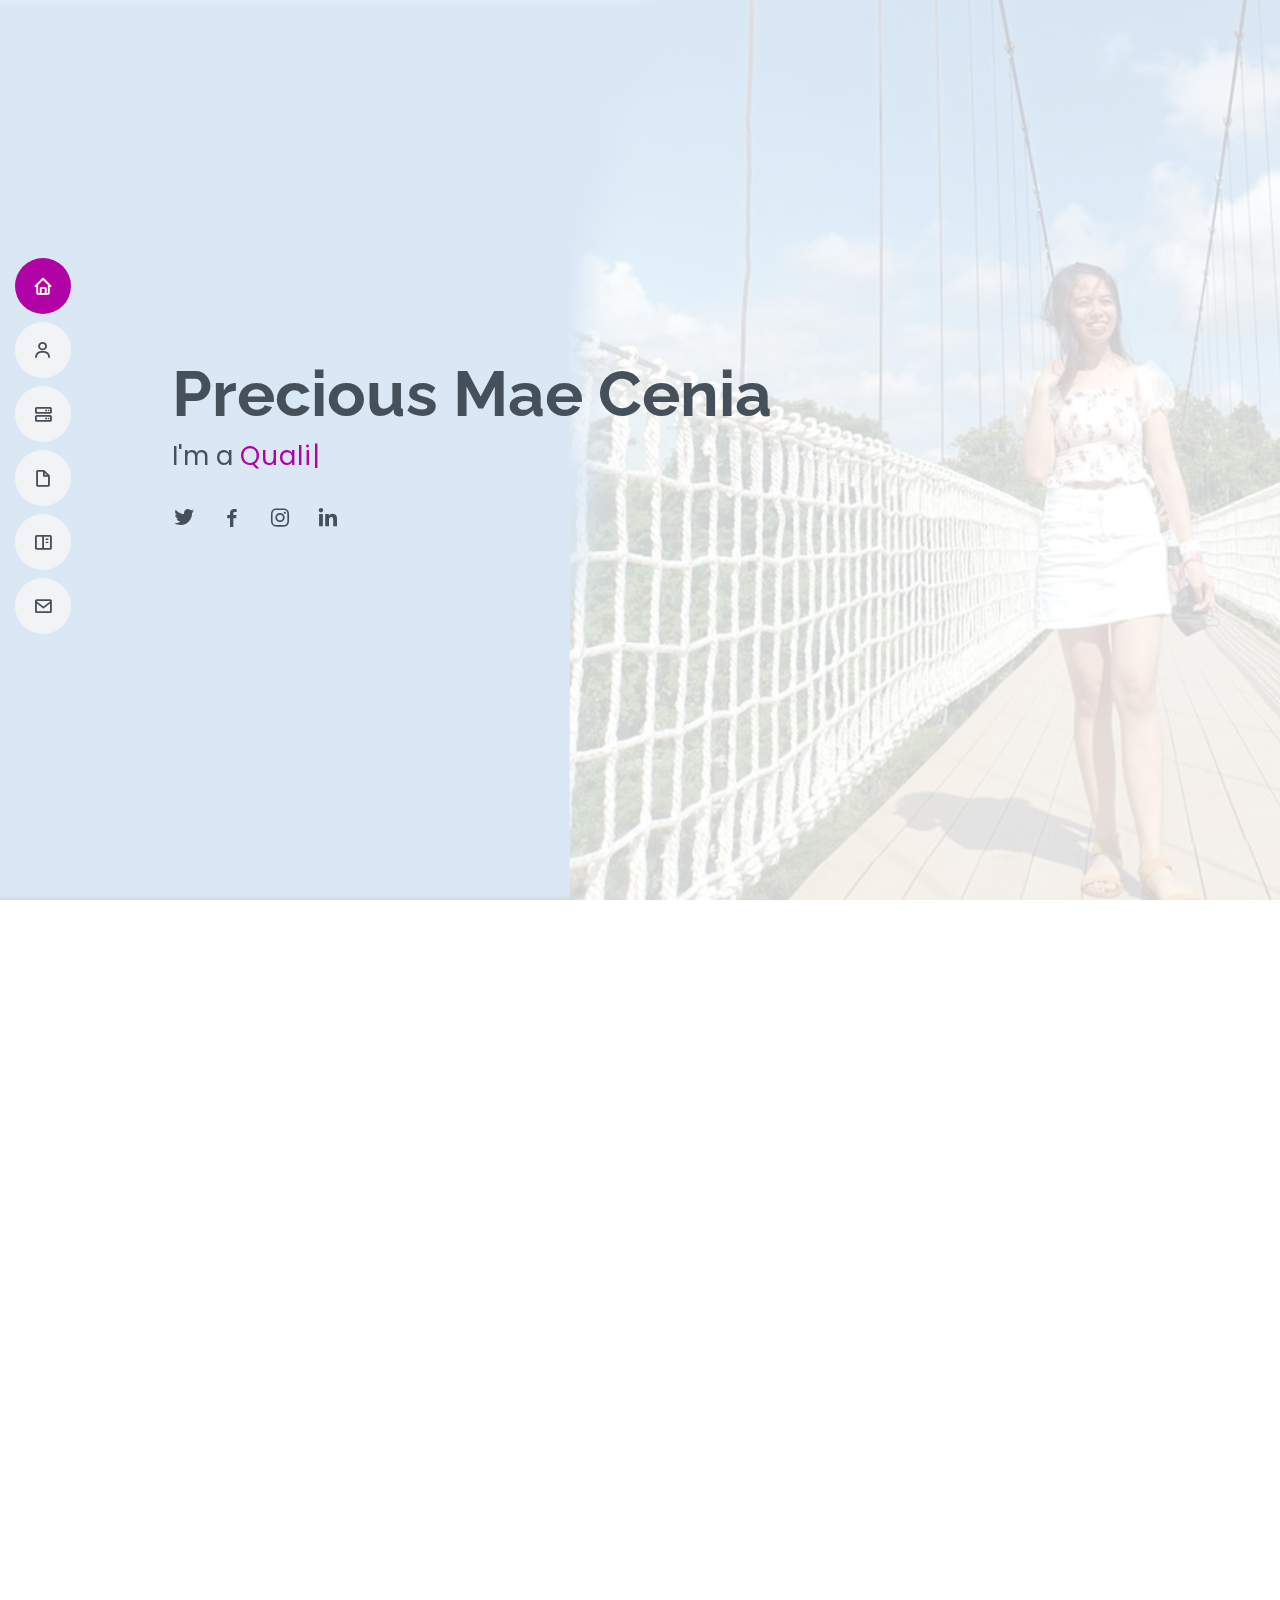
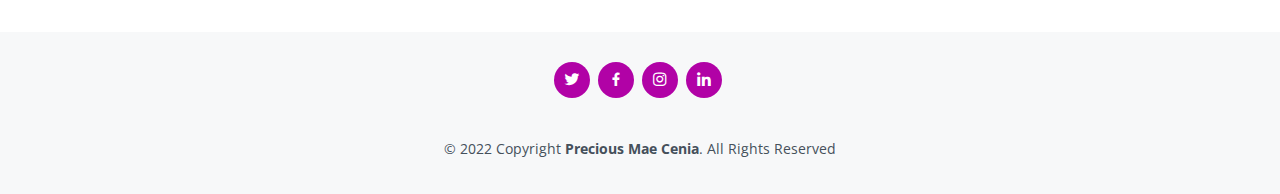
==== index.html @ 29580d4e "Update index.html" ====
<!DOCTYPE html>
<html lang="en">

<head>
  <meta charset="utf-8">
  <meta content="width=device-width, initial-scale=1.0" name="viewport">

  <title>Precious Mae Cenia</title>
  <meta content="" name="description">
  <meta content="" name="keywords">

  <!-- Favicons -->
  <link href="assets/img/precious-small-favicon.png" rel="icon">
  <link href="assets/img/precious-favicon.png" rel="apple-touch-icon">

  <!-- Google Fonts -->
  <link href="https://fonts.googleapis.com/css?family=Open+Sans:300,300i,400,400i,600,600i,700,700i|Raleway:300,300i,400,400i,500,500i,600,600i,700,700i|Poppins:300,300i,400,400i,500,500i,600,600i,700,700i" rel="stylesheet">

  <!-- Vendor CSS Files -->
  <link href="assets/vendor/aos/aos.css" rel="stylesheet">
  <link href="assets/vendor/bootstrap/css/bootstrap.min.css" rel="stylesheet">
  <link href="assets/vendor/bootstrap-icons/bootstrap-icons.css" rel="stylesheet">
  <link href="assets/vendor/boxicons/css/boxicons.min.css" rel="stylesheet">
  <link href="assets/vendor/glightbox/css/glightbox.min.css" rel="stylesheet">
  <link href="assets/vendor/swiper/swiper-bundle.min.css" rel="stylesheet">

  <!-- Template Main CSS File -->
  <link href="assets/css/style.css" rel="stylesheet">

  <!-- =======================================================
  * Template Name: Precious - v4.9.1
  * Template URL: https://bootstrapmade.com/free-html-bootstrap-template-my-resume/
  * Author: BootstrapMade.com
  * License: https://bootstrapmade.com/license/
  ======================================================== -->
</head>

<body>

  <!-- ======= Mobile nav toggle button ======= -->
  <!-- <button type="button" class="mobile-nav-toggle d-xl-none"><i class="bi bi-list mobile-nav-toggle"></i></button> -->
  <i class="bi bi-list mobile-nav-toggle d-lg-none"></i>
  <!-- ======= Header ======= -->
  <header id="header" class="d-flex flex-column justify-content-center">

    <nav id="navbar" class="navbar nav-menu">
      <ul>
        <li><a href="#hero" class="nav-link scrollto active"><i class="bx bx-home"></i> <span>Home</span></a></li>
        <li><a href="#about" class="nav-link scrollto"><i class="bx bx-user"></i> <span>About</span></a></li>
        <li><a href="#skills" class="nav-link scrollto"><i class="bx bx-server"></i> <span>Skills</span></a></li>
        <li><a href="#resume" class="nav-link scrollto"><i class="bx bx-file-blank"></i> <span>Resume</span></a></li>
        <li><a href="#portfolio" class="nav-link scrollto"><i class="bx bx-book-content"></i> <span>Projects</span></a></li>
        <li><a href="#contact" class="nav-link scrollto"><i class="bx bx-envelope"></i> <span>Contact</span></a></li>
      </ul>
    </nav><!-- .nav-menu -->

  </header><!-- End Header -->

  <!-- ======= Hero Page Section ======= -->
  <section id="hero" class="d-flex flex-column justify-content-center">
    <div class="container" data-aos="zoom-in" data-aos-delay="100">
      <h1>Precious Mae Cenia</h1>
      <p>I'm a <span class="typed" data-typed-items="Quality Assurance Engineer, QA Tester, Web QA Specialist, Customer Support"></span></p>
      <div class="social-links">
        <a href="https://twitter.com/preeeshuuus" class="twitter" target="_blank"><i class="bx bxl-twitter"></i></a>
        <a href="https://www.facebook.com/preciousmae.cenia" class="facebook" target="_blank"><i class="bx bxl-facebook" ></i></a>
        <a href="https://www.instagram.com/preeeshuuus/" class="instagram" target="_blank"><i class="bx bxl-instagram"></i></a>
        <a href="https://www.linkedin.com/in/preciousmaecenia/" class="linkedin" target="_blank"><i class="bx bxl-linkedin" ></i></a>
      </div>
    </div>
  </section><!-- End of Hero Page -->

  <main id="main">

    <!-- ======= About Me Section ======= -->
    <section id="about" class="about">
      <div class="container" data-aos="fade-up">

        <div class="section-title">
          <h2>About Me</h2>
          <p>Experienced Software Quality Assurance Engineer with a demonstrated history of working in mobile and web application development. </p> <br>
          <p>As a QA of a software, I always put my shoes on a customer perspective or a user perspective to ensure ease of use of the system. I am attentive to details to enforce requirements of the system are met. I recommend improvements in software to enhance user experience. I am well versed in written and oral communication. Additionally, I love collaborating with a team.</p>
        </div>

        <div class="row">
          <div class="col-lg-4">
            <img src="assets/img/precious-profile.jpg" class="img-fluid" alt="">
          </div>
          <div class="col-lg-8 pt-4 pt-lg-0 content">
            <h3>Quality Assurance Engineer</h3> <br><br>
            <div class="row">
              <div class="col-lg-6">
                <ul>
                  <li><i class="bi bi-chevron-right"></i> <strong>Phone:</strong> <span>+63936 440 8582</span></li>
                  <li><i class="bi bi-chevron-right"></i> <strong>Email:</strong> <span>preciousmaecenia@gmail.com</span></li>
                  <li><i class="bi bi-chevron-right"></i> <strong>City:</strong> <span>Cagayan de Oro, City</span></li>
                </ul>
              </div>
          </div>
        </div>

      </div>
    </section>
    <!-- End of About Me Section -->

    <!-- ======= Skills Section ======= -->
    <section id="skills" class="skills section-bg">
      <div class="container" data-aos="fade-up">

        <div class="section-title">
          <h2>Skills and Expertise</h2>
        </div>

        <div class="row skills-content">
          <div class="col-lg-6">

            <div class="progress">
              <span class="skill">Manual Testing <i class="val">100%</i></span>
              <div class="progress-bar-wrap">
                <div class="progress-bar" role="progressbar" aria-valuenow="100" aria-valuemin="0" aria-valuemax="100"></div>
              </div>
            </div>

            <div class="progress">
              <span class="skill">Bug Tracking <i class="val">100%</i></span>
              <div class="progress-bar-wrap">
                <div class="progress-bar" role="progressbar" aria-valuenow="100" aria-valuemin="0" aria-valuemax="100"></div>
              </div>
            </div>

            <div class="progress">
              <span class="skill">Documentation <i class="val">100%</i></span>
              <div class="progress-bar-wrap">
                <div class="progress-bar" role="progressbar" aria-valuenow="100" aria-valuemin="0" aria-valuemax="100"></div>
              </div>
            </div>

            <div class="progress">
              <span class="skill">Oral and Written Communication <i class="val">95%</i></span>
              <div class="progress-bar-wrap">
                <div class="progress-bar" role="progressbar" aria-valuenow="95" aria-valuemin="0" aria-valuemax="100"></div>
              </div>
            </div>

            <div class="progress">
              <span class="skill">Customer Support <i class="val">95%</i></span>
              <div class="progress-bar-wrap">
                <div class="progress-bar" role="progressbar" aria-valuenow="95" aria-valuemin="0" aria-valuemax="100"></div>
              </div>
            </div>

            <div class="progress">
              <span class="skill">Team Oriented <i class="val">95%</i></span>
              <div class="progress-bar-wrap">
                <div class="progress-bar" role="progressbar" aria-valuenow="95" aria-valuemin="0" aria-valuemax="100"></div>
              </div>
            </div>

            <div class="progress">
              <span class="skill">Critical and Analytical Thinking <i class="val">90%</i></span>
              <div class="progress-bar-wrap">
                <div class="progress-bar" role="progressbar" aria-valuenow="90" aria-valuemin="0" aria-valuemax="100"></div>
              </div>
            </div>

            <div class="progress">
              <span class="skill">Problem Solving <i class="val">90%</i></span>
              <div class="progress-bar-wrap">
                <div class="progress-bar" role="progressbar" aria-valuenow="90" aria-valuemin="0" aria-valuemax="100"></div>
              </div>
            </div>

          </div>

          <div class="col-lg-6">

            <div class="progress">
              <span class="skill">Fiddler <i class="val">90%</i></span>
              <div class="progress-bar-wrap">
                <div class="progress-bar" role="progressbar" aria-valuenow="90" aria-valuemin="0" aria-valuemax="100"></div>
              </div>
            </div>

            <div class="progress">
              <span class="skill">Postman <i class="val">90%</i></span>
              <div class="progress-bar-wrap">
                <div class="progress-bar" role="progressbar" aria-valuenow="90" aria-valuemin="0" aria-valuemax="100"></div>
              </div>
            </div>

            <div class="progress">
              <span class="skill">Android Studio<i class="val">88%</i></span>
              <div class="progress-bar-wrap">
                <div class="progress-bar" role="progressbar" aria-valuenow="88" aria-valuemin="0" aria-valuemax="100"></div>
              </div>
            </div>

            <div class="progress">
              <span class="skill">OpenShift <i class="val">87%</i></span>
              <div class="progress-bar-wrap">
                <div class="progress-bar" role="progressbar" aria-valuenow="87" aria-valuemin="0" aria-valuemax="100"></div>
              </div>
            </div>

            <div class="progress">
              <span class="skill">Cypress <i class="val">85%</i></span>
              <div class="progress-bar-wrap">
                <div class="progress-bar" role="progressbar" aria-valuenow="85" aria-valuemin="0" aria-valuemax="100"></div>
              </div>
            </div>

            <div class="progress">
              <span class="skill">Katalon Studio <i class="val">80%</i></span>
              <div class="progress-bar-wrap">
                <div class="progress-bar" role="progressbar" aria-valuenow="80" aria-valuemin="0" aria-valuemax="100"></div>
              </div>
            </div>

            <div class="progress">
              <span class="skill">JMeter <i class="val">80%</i></span>
              <div class="progress-bar-wrap">
                <div class="progress-bar" role="progressbar" aria-valuenow="80" aria-valuemin="0" aria-valuemax="100"></div>
              </div>
            </div>

            <div class="progress">
              <span class="skill">Selenium <i class="val">80%</i></span>
              <div class="progress-bar-wrap">
                <div class="progress-bar" role="progressbar" aria-valuenow="80" aria-valuemin="0" aria-valuemax="100"></div>
              </div>
            </div>

          </div>

        </div>

      </div>
    </section>
    <!-- End Skills Section -->

 <!-- ======= Tools Section ======= -->
 <section id="testimonials" class="testimonials section-bg">
  <div class="container" data-aos="fade-up">

    <div class="testimonials-slider swiper" data-aos="fade-up" data-aos-delay="100">
      <div class="swiper-wrapper">

        <div class="swiper-slide">
          <div class="testimonial-item">
            <img src="assets/img/tools/katalon.png" class="testimonial-img" alt="">
            <img src="assets/img/tools/jmeter.png" class="testimonial-img" alt="">
            <img src="assets/img/tools/selenium.png" class="testimonial-img" alt="">
            <img src="assets/img/tools/cypress-automation.png" class="testimonial-img" alt="">
          </div>
        </div><!-- End tool item -->

        <div class="swiper-slide">
          <div class="testimonial-item">
            <img src="assets/img/tools/fiddler.png" class="testimonial-img" alt="">
            <img src="assets/img/tools/postman.png" class="testimonial-img" alt="">
            <img src="assets/img/tools/android-studio.png" class="testimonial-img" alt="">
            <img src="assets/img/tools/openshift.png" class="testimonial-img" alt="">
          </div>
        </div><!-- End tool item -->

      </div>
      <div class="swiper-pagination"></div>
    </div>

  </div>
</section><!-- End Tools Section -->


    <!-- ======= Resume Section ======= -->
    <section id="resume" class="resume">
      <div class="container" data-aos="fade-up">

        <div class="section-title">
          <h2>Resume</h2>
        </div>

        <div class="row">
          <div class="col-lg-6">
            <h3 class="resume-title">Education</h3>
            <div class="resume-item pb-0">
              <h4>Bachelor of Science in Information Technology</h4>
              <h5>2012 - 2016</h5>
              <p><em>University of Science and Technology of Southern Philippines</em></p>
            </div>
          </div>
          <div class="col-lg-6">
            <h3 class="resume-title">Professional Experience</h3>
            <div class="resume-item">
              <h4>Junior Web Quality Assurance Specialist</h4>
              <h5>February 2017 - Present</h5>
              <a href="https://www.syntacticsinc.com/" target="_blank"><em>Syntactics, Inc.</a> | Cagayan de Oro City</em></p>
              <ul>
                <li>Evaluated mobile and web application for functionality, stability, and usability.</li>
                <li>Managed testing team under a React portal development project (Assigned out tasks and assisted co-testers).</li>
                <li>Performed both manual and automated testing: <b>Manual Testing</b> (Functional Testing, Regression Testing, Smoke Testing, API Testing, etc.) <b>Automated Testing</b> (Cypress Automation, Selenium)</li>
                <li>Knowledgeable in using Fiddler, Android Studio, JMeter, Postman, OpenShift.</li>
                <li>With experience on tier 2 support using ZOHO desk (Investigate customer issues.)</li>
                <li>With experience on taking calls from actual customers.</li>
                <li>Conducted trainings and demos for new customer, new team member and other people involved such as call center agents (partnered call center company whose in charge of taking tier 1 support).</li>
                <li>Created and provided user friendly User Guides for the customers.</li>
              </ul>
            </div>
            <div class="resume-item">
              <h4>Administrative Assistant</h4>
              <h5>August 2016 - February 2017</h5>
              <a href="http://www.phillogix.com.ph/" target="_blank"><em>Phillogix Systems, Inc.</a> | Cagayan de Oro City</em></p>
              <ul>
                <li>Received calls and complaints from customers and designated a Field Engineer to resolve the issue.</li>
                <li>Sent out weekly and monthly report.</li>
              </ul>
            </div>
          </div>
        </div>

      </div>
    </section>
    <!-- End Resume Section -->

    <!-- ======= My Projects Section ======= -->
    <section id="portfolio" class="portfolio section-bg">
      <div class="container" data-aos="fade-up">

        <div class="section-title">
          <h2>My Projects</h2>
        </div>

        <div class="row">
          <div class="col-lg-12 d-flex justify-content-center" data-aos="fade-up" data-aos-delay="100">
            <ul id="portfolio-flters">
              <li data-filter="*" class="filter-active">All</li>
              <li data-filter=".filter-app">Mobile Application</li>
              <li data-filter=".filter-web">Web Application</li>
              <li data-filter=".filter-card">eCommerce Websites</li>
            </ul>
          </div>
        </div>

        <div class="row portfolio-container" data-aos="fade-up" data-aos-delay="200">

          <div class="col-lg-4 col-md-6 portfolio-item filter-app">
            <div class="portfolio-wrap">
              <img src="assets/img/portfolio/project-1.jpg" class="img-fluid" alt="">
              <div class="portfolio-info">
                <h4>VisTracks ELD App</h4>
                <p>An ELD or Electronic Logging Device app (Android and iOS) used by drivers.</p>
                <div class="portfolio-links">
                  <a href="assets/img/portfolio/project-1.jpg" data-gallery="portfolioGallery" class="portfolio-lightbox" title="Mobile App"><i class="bx bx-plus"></i></a>
                  <a href="portfolio-details.html" class="portfolio-details-lightbox" data-glightbox="type: external" title="Portfolio Details"><i class="bx bx-link"></i></a>
                </div>
              </div>
            </div>
          </div>

          <div class="col-lg-4 col-md-6 portfolio-item filter-web">
            <div class="portfolio-wrap">
              <img src="assets/img/portfolio/project-2.jpg" class="img-fluid" alt="">
              <div class="portfolio-info">
                <h4>VisTracks Portal</h4>
                <p>The web portal application for the VisTracks ELD App used by the personnel or fleet manager.</p>
                <div class="portfolio-links">
                  <a href="assets/img/portfolio/project-2.jpg" data-gallery="portfolioGallery" class="portfolio-lightbox" title="Web Portal"><i class="bx bx-plus"></i></a>
                  <a href="portfolio2-details.html" class="portfolio-details-lightbox" data-glightbox="type: external" title="Portfolio Details"><i class="bx bx-link"></i></a>
                </div>
              </div>
            </div>
          </div>

          <div class="col-lg-4 col-md-6 portfolio-item filter-card">
            <div class="portfolio-wrap">
              <img src="assets/img/portfolio/project-3.jpg" class="img-fluid" alt="">
              <div class="portfolio-info">
                <h4>eCommerce Websites</h4>
                <p>An eCommerce website.</p>
                <div class="portfolio-links">
                  <a href="assets/img/portfolio/project-3.jpg" data-gallery="portfolioGallery" class="portfolio-lightbox" title="eCommerce Websites"><i class="bx bx-plus"></i></a>
                  <a href="portfolio3-details.html" class="portfolio-details-lightbox" data-glightbox="type: external" title="Portfolio Details"><i class="bx bx-link"></i></a>
                </div>
              </div>
            </div>
          </div>

        </div>

      </div>
    </section>
    <!-- End My Projects Section -->


    <!-- ======= Contact Me Section ======= -->
    <section id="contact" class="contact">
      <div class="container" data-aos="fade-up">

        <div class="section-title">
          <h2>Contact Me</h2>
        </div>

        <div class="row mt-1">

          <div class="col-lg-4">
            <div class="info">
              <div class="address">
                <i class="bi bi-geo-alt"></i>
                <h4>Location:</h4>
                <p>Cagayan de Oro City</p>
              </div>

              <div class="email">
                <i class="bi bi-envelope"></i>
                <h4>Email:</h4>
                <p>preciousmaecenia@gmail.com</p>
              </div>

              <div class="phone">
                <i class="bi bi-phone"></i>
                <h4>Call:</h4>
                <p>+63936 440 8582</p>
              </div>

            </div>

          </div>

        </div>

      </div>
    </section>
    <!-- End Contact Me Section -->

  </main><!-- End #main -->

  <!-- ======= Footer ======= -->
  <footer id="footer">
    <div class="container">
      <div class="social-links">
        <a href="https://twitter.com/preeeshuuus" class="twitter" target="_blank"><i class="bx bxl-twitter"></i></a>
        <a href="https://www.facebook.com/preciousmae.cenia" class="facebook" target="_blank"><i class="bx bxl-facebook" ></i></a>
        <a href="https://www.instagram.com/preeeshuuus/" class="instagram" target="_blank"><i class="bx bxl-instagram"></i></a>
        <a href="https://www.linkedin.com/in/preciousmaecenia/" class="linkedin" target="_blank"><i class="bx bxl-linkedin" ></i></a>
      </div>

      <div class="copyright">
        &copy; 2022 Copyright <strong><span>Precious Mae Cenia</span></strong>. All Rights Reserved
      </div>
      <div class="credits">
        <!-- All the links in the footer should remain intact. -->
        <!-- You can delete the links only if you purchased the pro version. -->
        <!-- Licensing information: [license-url] -->
        <!-- Purchase the pro version with working PHP/AJAX contact form: https://bootstrapmade.com/free-html-bootstrap-template-my-resume/ -->
        <!--Designed by <a href="https://bootstrapmade.com/">BootstrapMade</a>-->
      </div>
    </div>
  </footer><!-- End Footer -->

  <div id="preloader"></div>
  <a href="#" class="back-to-top d-flex align-items-center justify-content-center"><i class="bi bi-arrow-up-short"></i></a>

  <!-- Vendor JS Files -->
  <script src="assets/vendor/purecounter/purecounter_vanilla.js"></script>
  <script src="assets/vendor/aos/aos.js"></script>
  <script src="assets/vendor/bootstrap/js/bootstrap.bundle.min.js"></script>
  <script src="assets/vendor/glightbox/js/glightbox.min.js"></script>
  <script src="assets/vendor/isotope-layout/isotope.pkgd.min.js"></script>
  <script src="assets/vendor/swiper/swiper-bundle.min.js"></script>
  <script src="assets/vendor/typed.js/typed.min.js"></script>
  <script src="assets/vendor/waypoints/noframework.waypoints.js"></script>
  <script src="assets/vendor/php-email-form/validate.js"></script>

  <!-- Template Main JS File -->
  <script src="assets/js/main.js"></script>

</body>

</html>
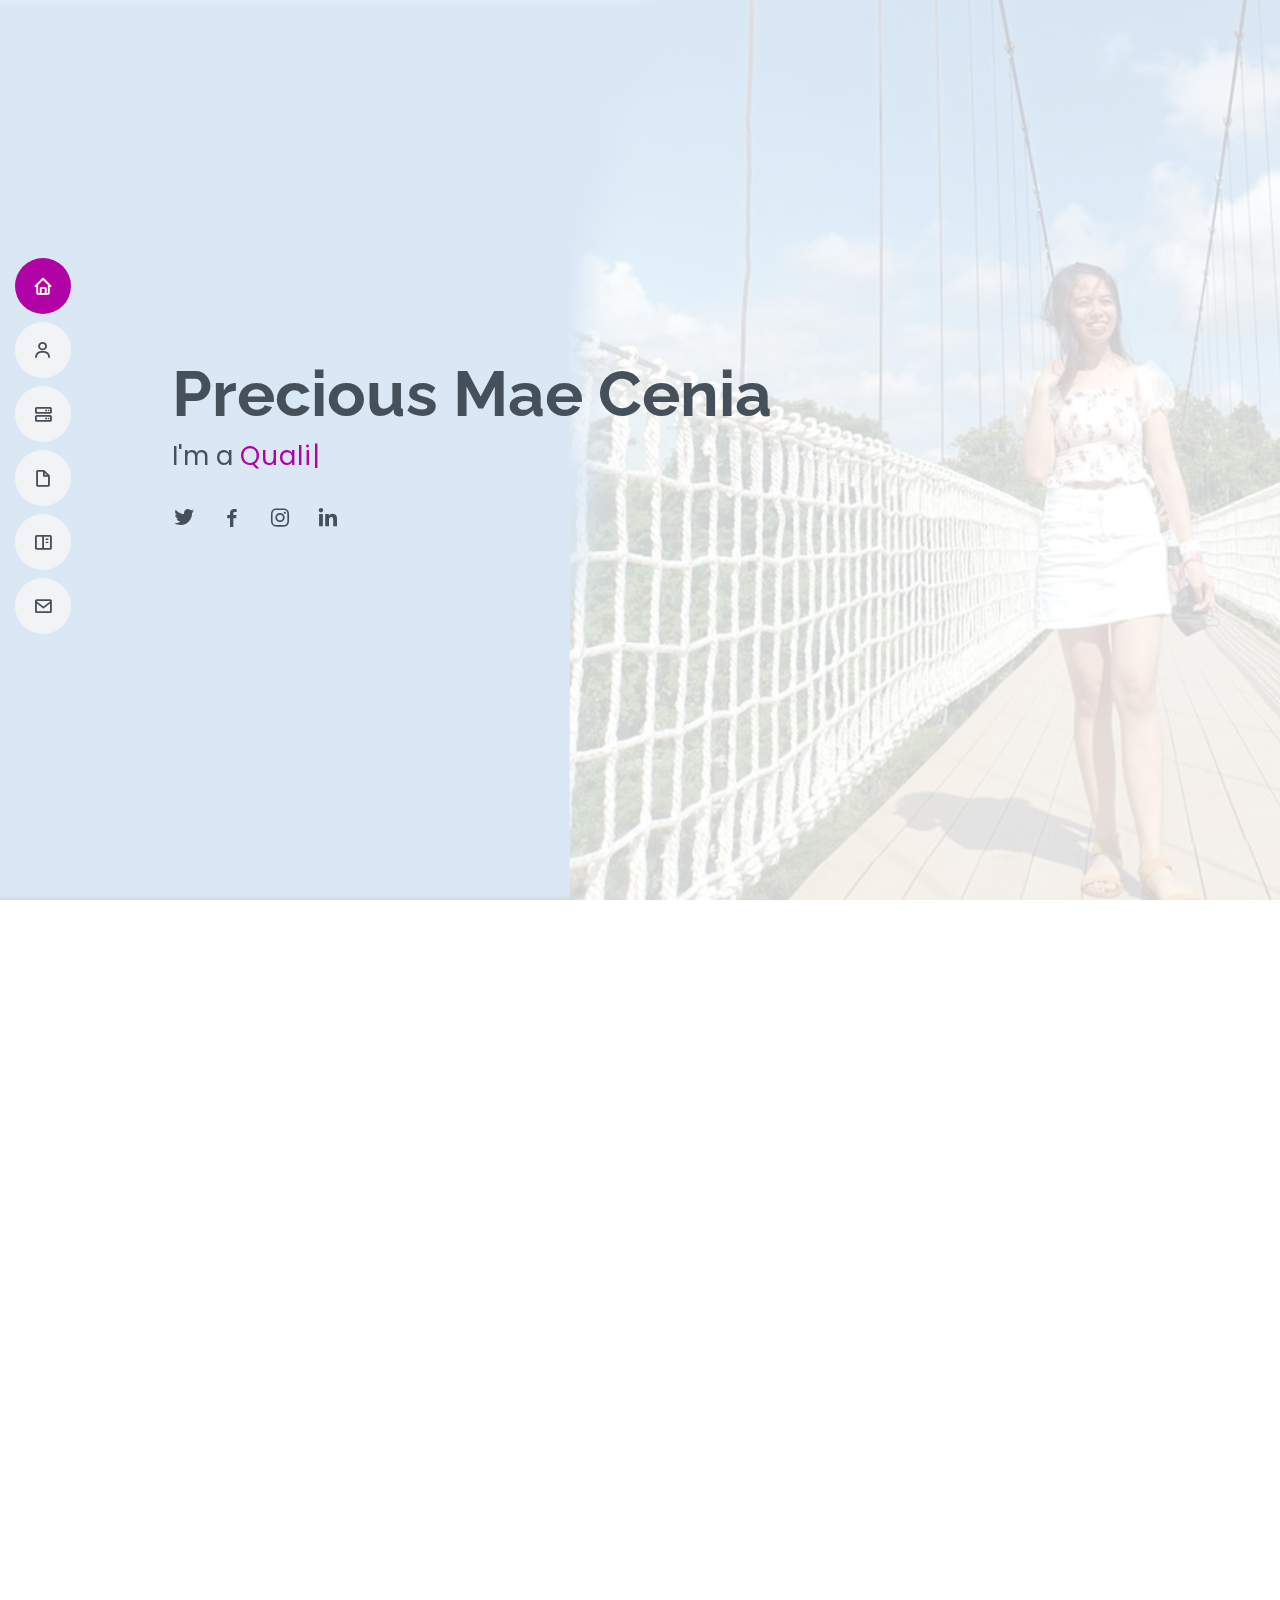
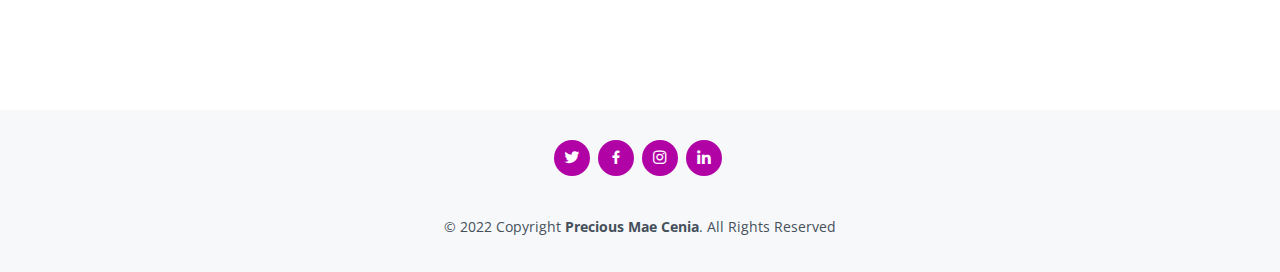
==== commit 24343715: "Update index.html" ====
--- a/index.html
+++ b/index.html
@@ -78,8 +78,6 @@
 
         <div class="section-title">
           <h2>About Me</h2>
-          <p>Experienced Software Quality Assurance Engineer with a demonstrated history of working in mobile and web application development. </p> <br>
-          <p>As a QA of a software, I always put my shoes on a customer perspective or a user perspective to ensure ease of use of the system. I am attentive to details to enforce requirements of the system are met. I recommend improvements in software to enhance user experience. I am well versed in written and oral communication. Additionally, I love collaborating with a team.</p>
         </div>
 
         <div class="row">
@@ -88,6 +86,10 @@
           </div>
           <div class="col-lg-8 pt-4 pt-lg-0 content">
             <h3>Quality Assurance Engineer</h3> <br><br>
+            <p>Experienced Software Quality Assurance Engineer with a demonstrated history of working in mobile and web application development for almost six (6)years.</p> <br>
+            <p>As a QA of software, I always put my shoes on a customer or a user perspective to ensure ease of use of the system. I am attentive to details to enforce requirements of the system are met. I recommend improvements in software to enhance user experience. I am well-versed in written and oral communication</p><br>
+            <p>The main tools I have used in testing are JIRA or JIRA XRay, Fiddler, Postman, Android Studio, JMeter, OpenShift. I have a background in performing test case execution using Selenium, Katalon Studio, and Cypress.</p> <br>     
+            <p>Additionally, I understand the importance of collaborating a team while having open communication and managing time well in working on a project.</p> <br>
             <div class="row">
               <div class="col-lg-6">
                 <ul>
@@ -203,9 +205,9 @@
             </div>
 
             <div class="progress">
-              <span class="skill">Cypress <i class="val">85%</i></span>
-              <div class="progress-bar-wrap">
-                <div class="progress-bar" role="progressbar" aria-valuenow="85" aria-valuemin="0" aria-valuemax="100"></div>
+              <span class="skill">Cypress <i class="val">80%</i></span>
+              <div class="progress-bar-wrap">
+                <div class="progress-bar" role="progressbar" aria-valuenow="80" aria-valuemin="0" aria-valuemax="100"></div>
               </div>
             </div>
 
@@ -217,16 +219,16 @@
             </div>
 
             <div class="progress">
-              <span class="skill">JMeter <i class="val">80%</i></span>
-              <div class="progress-bar-wrap">
-                <div class="progress-bar" role="progressbar" aria-valuenow="80" aria-valuemin="0" aria-valuemax="100"></div>
-              </div>
-            </div>
-
-            <div class="progress">
-              <span class="skill">Selenium <i class="val">80%</i></span>
-              <div class="progress-bar-wrap">
-                <div class="progress-bar" role="progressbar" aria-valuenow="80" aria-valuemin="0" aria-valuemax="100"></div>
+              <span class="skill">JMeter <i class="val">75%</i></span>
+              <div class="progress-bar-wrap">
+                <div class="progress-bar" role="progressbar" aria-valuenow="75" aria-valuemin="0" aria-valuemax="100"></div>
+              </div>
+            </div>
+
+            <div class="progress">
+              <span class="skill">Selenium <i class="val">70%</i></span>
+              <div class="progress-bar-wrap">
+                <div class="progress-bar" role="progressbar" aria-valuenow="70" aria-valuemin="0" aria-valuemax="100"></div>
               </div>
             </div>
 
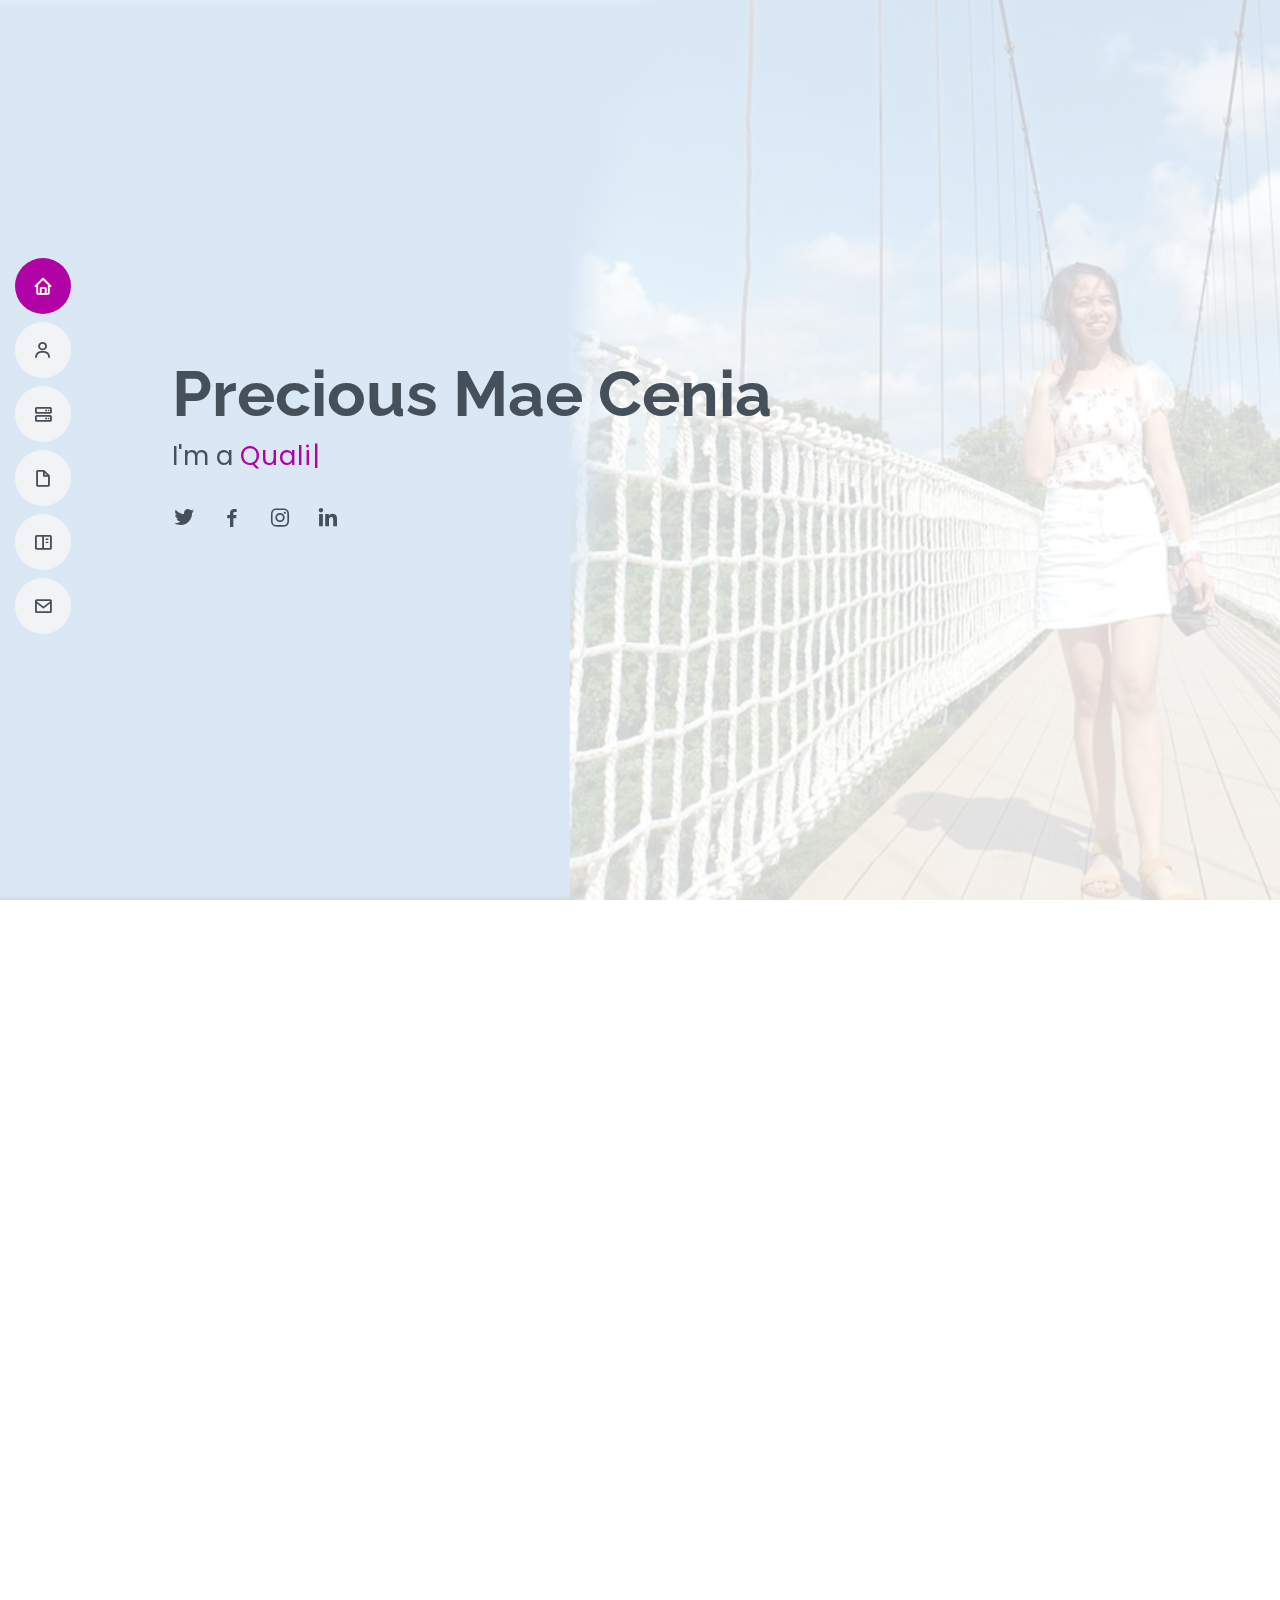
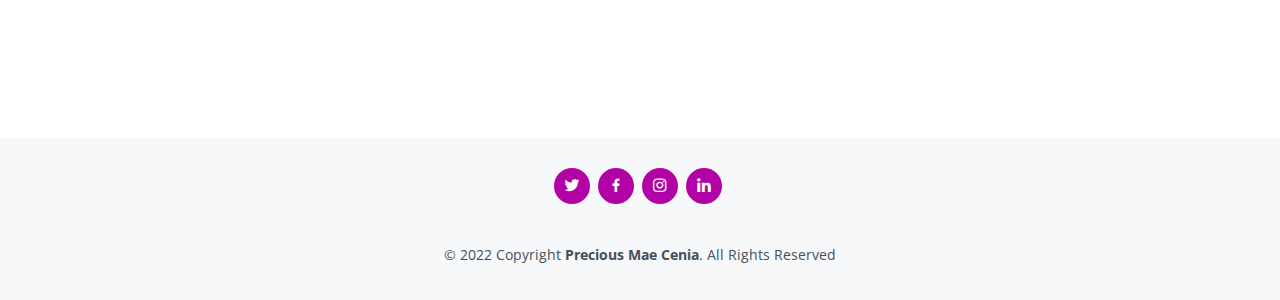
==== commit 34fd8ccb: "Update index.html" ====
--- a/index.html
+++ b/index.html
@@ -85,17 +85,14 @@
             <img src="assets/img/precious-profile.jpg" class="img-fluid" alt="">
           </div>
           <div class="col-lg-8 pt-4 pt-lg-0 content">
-            <h3>Quality Assurance Engineer</h3> <br><br>
-            <p>Experienced Software Quality Assurance Engineer with a demonstrated history of working in mobile and web application development for almost six (6)years.</p> <br>
-            <p>As a QA of software, I always put my shoes on a customer or a user perspective to ensure ease of use of the system. I am attentive to details to enforce requirements of the system are met. I recommend improvements in software to enhance user experience. I am well-versed in written and oral communication</p><br>
-            <p>The main tools I have used in testing are JIRA or JIRA XRay, Fiddler, Postman, Android Studio, JMeter, OpenShift. I have a background in performing test case execution using Selenium, Katalon Studio, and Cypress.</p> <br>     
-            <p>Additionally, I understand the importance of collaborating a team while having open communication and managing time well in working on a project.</p> <br>
+            <h3>Quality Assurance Engineer</h3><br>
             <div class="row">
               <div class="col-lg-6">
                 <ul>
-                  <li><i class="bi bi-chevron-right"></i> <strong>Phone:</strong> <span>+63936 440 8582</span></li>
-                  <li><i class="bi bi-chevron-right"></i> <strong>Email:</strong> <span>preciousmaecenia@gmail.com</span></li>
-                  <li><i class="bi bi-chevron-right"></i> <strong>City:</strong> <span>Cagayan de Oro, City</span></li>
+                  <li><i class="bi bi-chevron-right"></i><span>Experienced Software Quality Assurance Engineer with a demonstrated history of working in mobile and web application development for almost six (6)years.</span></li>
+                  <li><i class="bi bi-chevron-right"></i><span>As a QA of software, I always put my shoes on a customer or a user perspective to ensure ease of use of the system. I am attentive to details to enforce requirements of the system are met. I recommend improvements in software to enhance user experience. I am well-versed in written and oral communication.</span></li>
+                  <li><i class="bi bi-chevron-right"></i><span>The main tools I have used in testing are JIRA or JIRA XRay, Fiddler, Postman, Android Studio, JMeter, OpenShift. I have a background in performing test case execution using Selenium, Katalon Studio, and Cypress.</span></li>
+                  <li><i class="bi bi-chevron-right"></i><span>Additionally, I understand the importance of collaborating a team while having open communication and managing time well in working on a project.</span></li>
                 </ul>
               </div>
           </div>
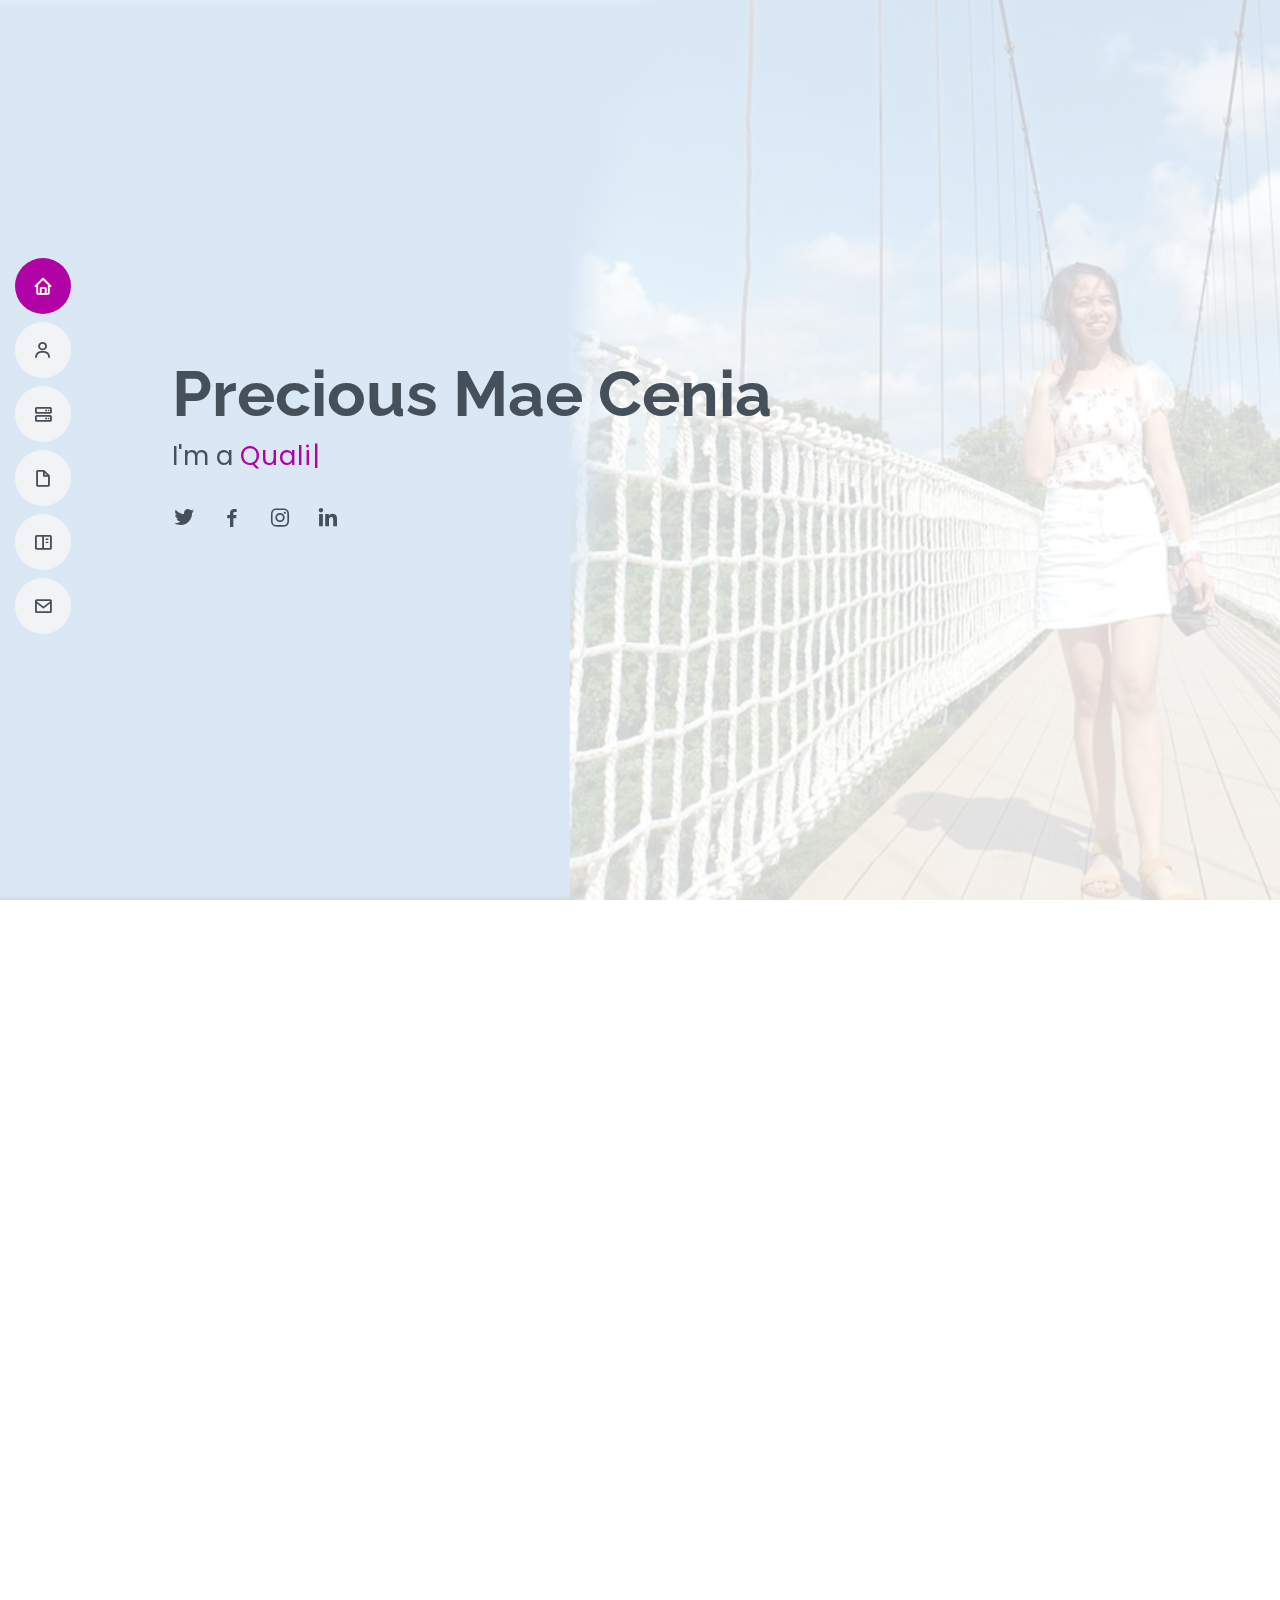
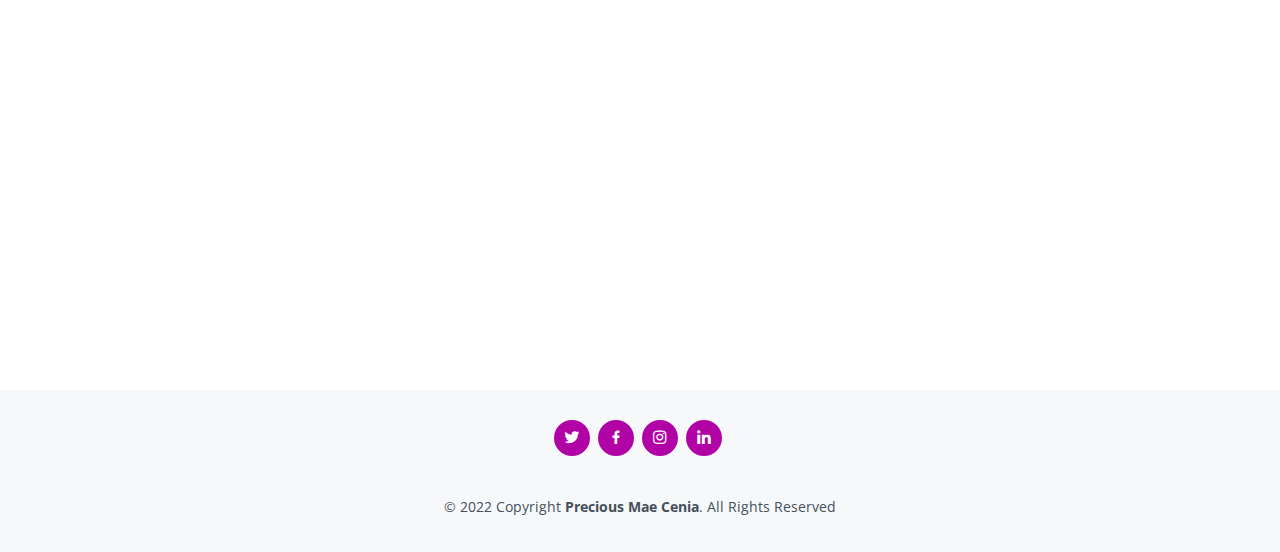
==== commit 5859d2ca: "Update index.html" ====
--- a/index.html
+++ b/index.html
@@ -86,16 +86,34 @@
           </div>
           <div class="col-lg-8 pt-4 pt-lg-0 content">
             <h3>Quality Assurance Engineer</h3><br>
-            <div class="row">
-              <div class="col-lg-6">
-                <ul>
-                  <li><i class="bi bi-chevron-right"></i><span>Experienced Software Quality Assurance Engineer with a demonstrated history of working in mobile and web application development for almost six (6)years.</span></li>
-                  <li><i class="bi bi-chevron-right"></i><span>As a QA of software, I always put my shoes on a customer or a user perspective to ensure ease of use of the system. I am attentive to details to enforce requirements of the system are met. I recommend improvements in software to enhance user experience. I am well-versed in written and oral communication.</span></li>
-                  <li><i class="bi bi-chevron-right"></i><span>The main tools I have used in testing are JIRA or JIRA XRay, Fiddler, Postman, Android Studio, JMeter, OpenShift. I have a background in performing test case execution using Selenium, Katalon Studio, and Cypress.</span></li>
-                  <li><i class="bi bi-chevron-right"></i><span>Additionally, I understand the importance of collaborating a team while having open communication and managing time well in working on a project.</span></li>
-                </ul>
-              </div>
-          </div>
+            <p>Experienced Software Quality Assurance Engineer with a demonstrated history of working in mobile and web application development for almost six (6)years.</p> <br>
+            <p>As a QA of software, I always put my shoes on a customer or a user perspective to ensure ease of use of the system. I am attentive to details to enforce requirements of the system are met. I recommend improvements in software to enhance user experience. I am well-versed in written and oral communication.</p><br>
+            <p>The main tools I have used in testing are:</p> <br>
+              <div class="row">
+                <div class="col-lg-6">
+                  <ul>
+                    <li><i class="bi bi-chevron-right"></i><span>JIRA / JIRA XRay</span></li>
+                    <li><i class="bi bi-chevron-right"></i><span>Postman / Fiddler</span></li>
+                    <li><i class="bi bi-chevron-right"></i><span>Android Studio</span></li>
+                    <li><i class="bi bi-chevron-right"></i><span>JMeter</span></li>
+                    <li><i class="bi bi-chevron-right"></i><span>OpenShift</span></li>
+                  </ul>
+                </div>
+            </div>
+
+          <p>I have a background in performing test case execution using Selenium, Katalon Studio, and Cypress.</p> <br>
+          <div class="row">
+            <div class="col-lg-6">
+              <ul>
+                <li><i class="bi bi-chevron-right"></i><span>Cypress</span></li>
+                <li><i class="bi bi-chevron-right"></i><span>Selenium</span></li>
+                <li><i class="bi bi-chevron-right"></i><span>Katalon Studio</span></li>
+                <li><i class="bi bi-chevron-right"></i><span>Robot Framework</span></li>
+              </ul>
+            </div>
+        </div>
+
+          <p>Additionally, I understand the importance of collaborating a team while having open communication and managing time well in working on a project.</p> <br>
         </div>
 
       </div>
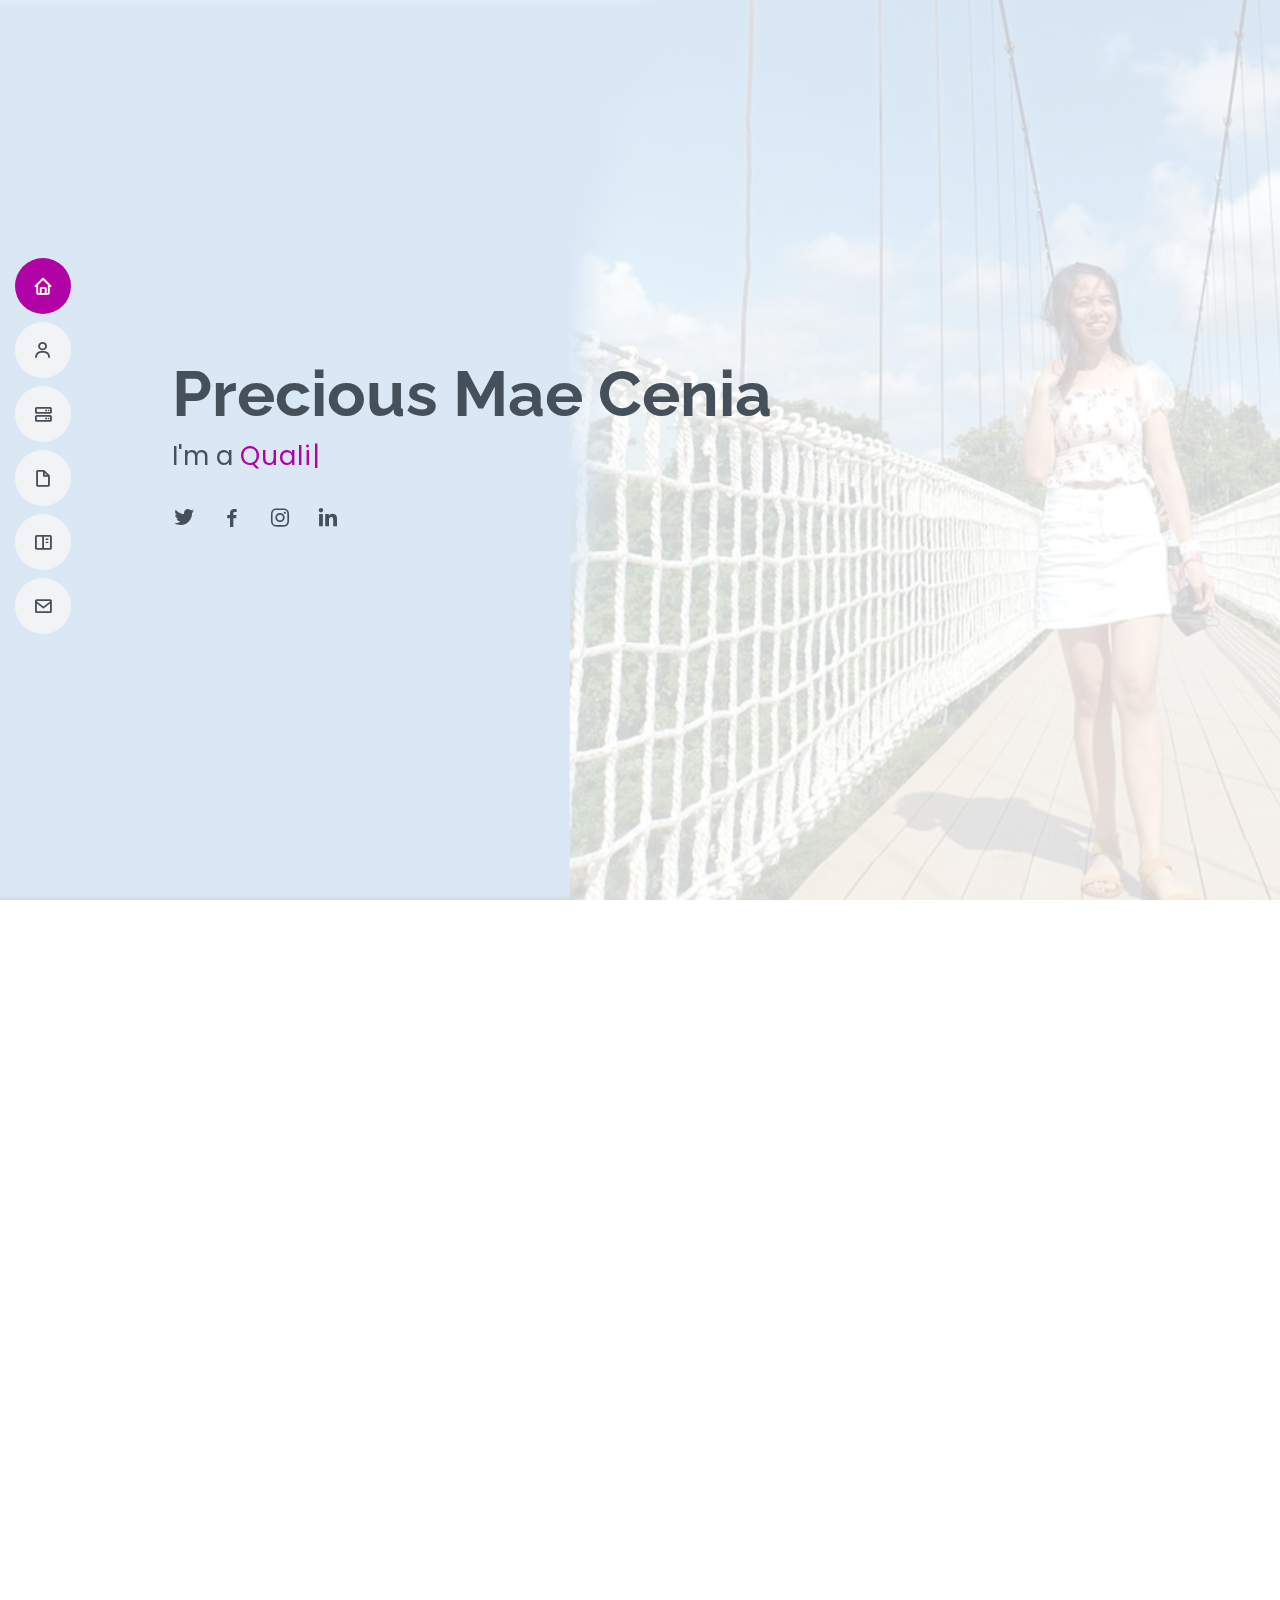
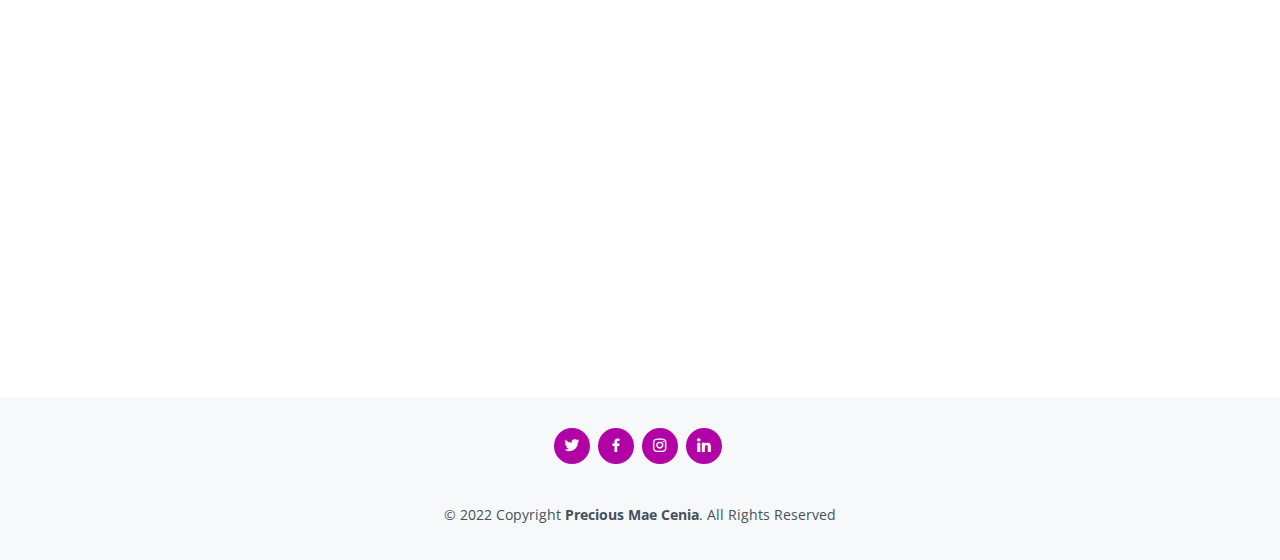
==== commit 8b26e926: "Update index.html" ====
--- a/index.html
+++ b/index.html
@@ -86,9 +86,9 @@
           </div>
           <div class="col-lg-8 pt-4 pt-lg-0 content">
             <h3>Quality Assurance Engineer</h3><br>
-            <p>Experienced Software Quality Assurance Engineer with a demonstrated history of working in mobile and web application development for almost six (6)years.</p> <br>
+            <p>Experienced Software Quality Assurance Engineer with a demonstrated history of working in mobile and web application development for almost six (6) years.</p> <br>
             <p>As a QA of software, I always put my shoes on a customer or a user perspective to ensure ease of use of the system. I am attentive to details to enforce requirements of the system are met. I recommend improvements in software to enhance user experience. I am well-versed in written and oral communication.</p><br>
-            <p>The main tools I have used in testing are:</p> <br>
+            <p>The main tools I have used in testing are:</p>
               <div class="row">
                 <div class="col-lg-6">
                   <ul>
@@ -96,19 +96,19 @@
                     <li><i class="bi bi-chevron-right"></i><span>Postman / Fiddler</span></li>
                     <li><i class="bi bi-chevron-right"></i><span>Android Studio</span></li>
                     <li><i class="bi bi-chevron-right"></i><span>JMeter</span></li>
-                    <li><i class="bi bi-chevron-right"></i><span>OpenShift</span></li>
+                    <li><i class="bi bi-chevron-right"></i><span>OpenShift</span></li><br>
                   </ul>
                 </div>
             </div>
 
-          <p>I have a background in performing test case execution using Selenium, Katalon Studio, and Cypress.</p> <br>
+          <p>I have a background in performing test case execution using:</p> 
           <div class="row">
             <div class="col-lg-6">
               <ul>
                 <li><i class="bi bi-chevron-right"></i><span>Cypress</span></li>
                 <li><i class="bi bi-chevron-right"></i><span>Selenium</span></li>
                 <li><i class="bi bi-chevron-right"></i><span>Katalon Studio</span></li>
-                <li><i class="bi bi-chevron-right"></i><span>Robot Framework</span></li>
+                <li><i class="bi bi-chevron-right"></i><span>Robot Framework</span></li><br>
               </ul>
             </div>
         </div>
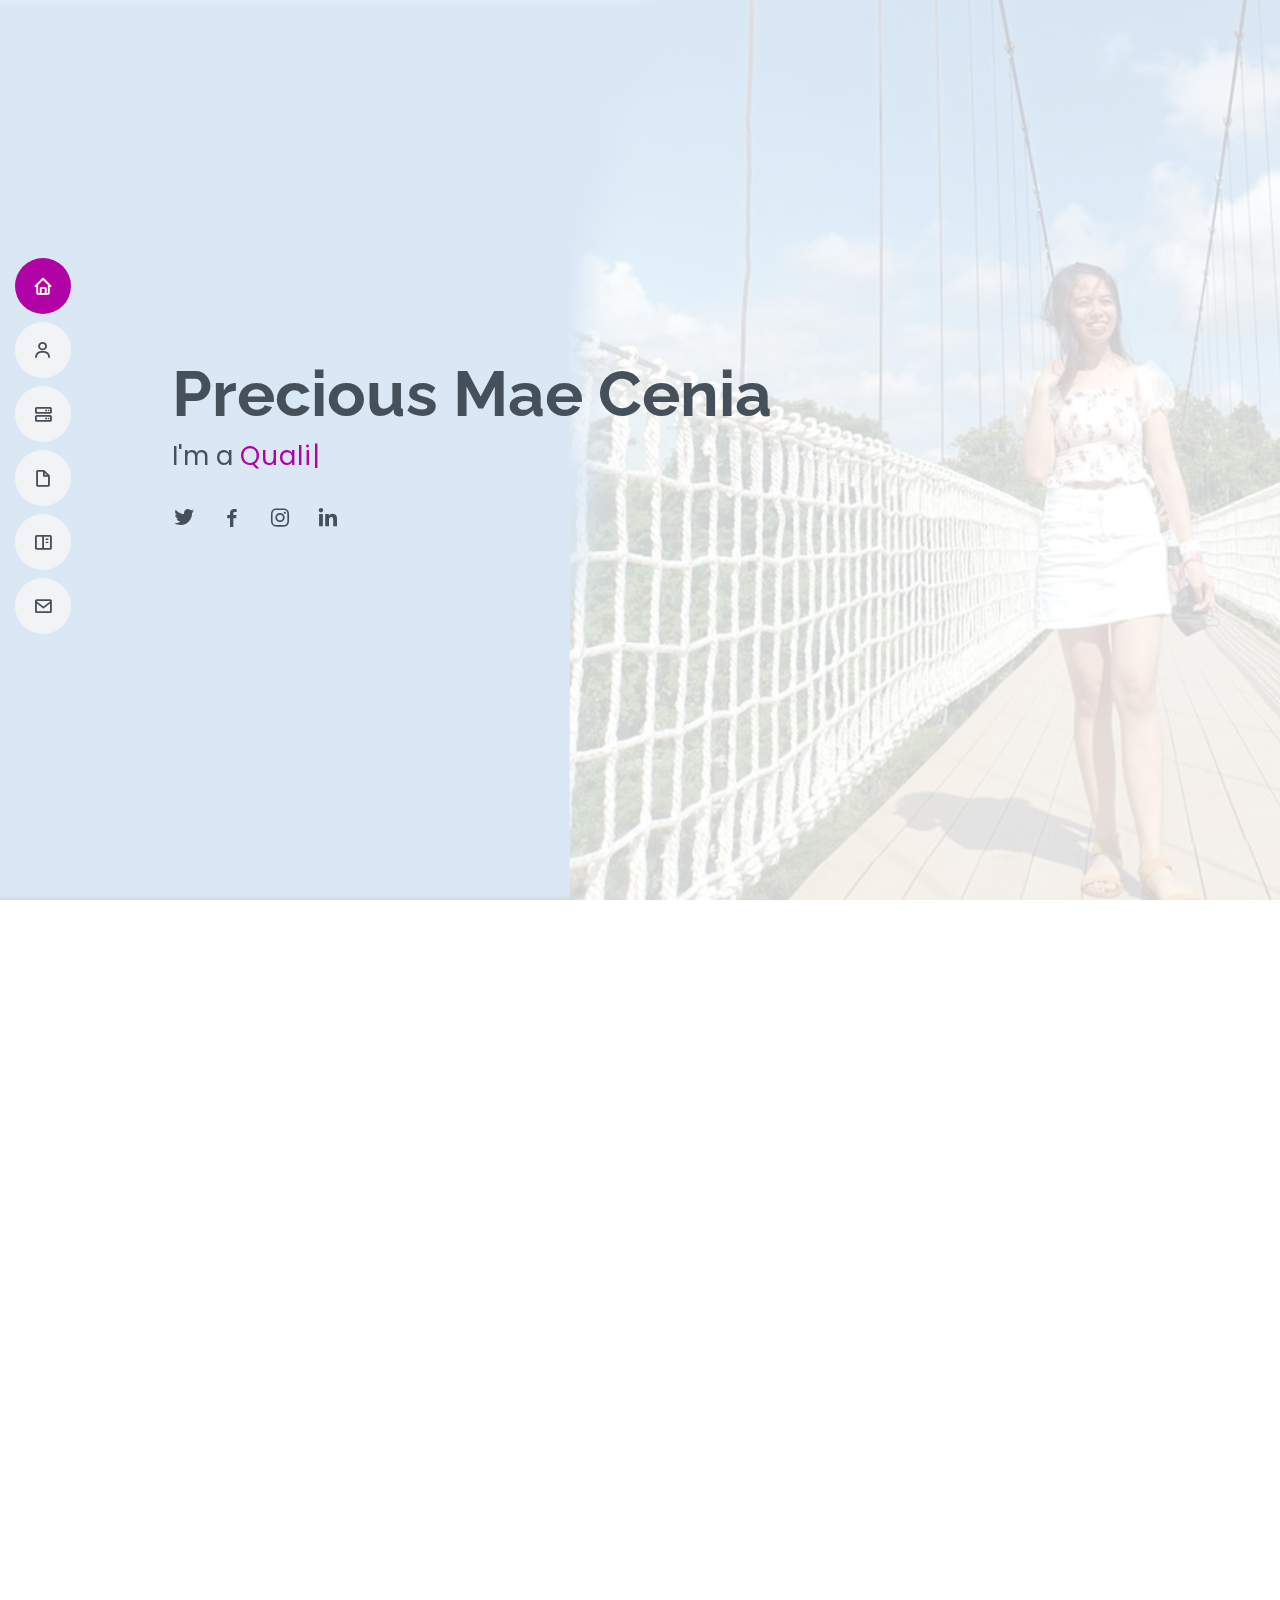
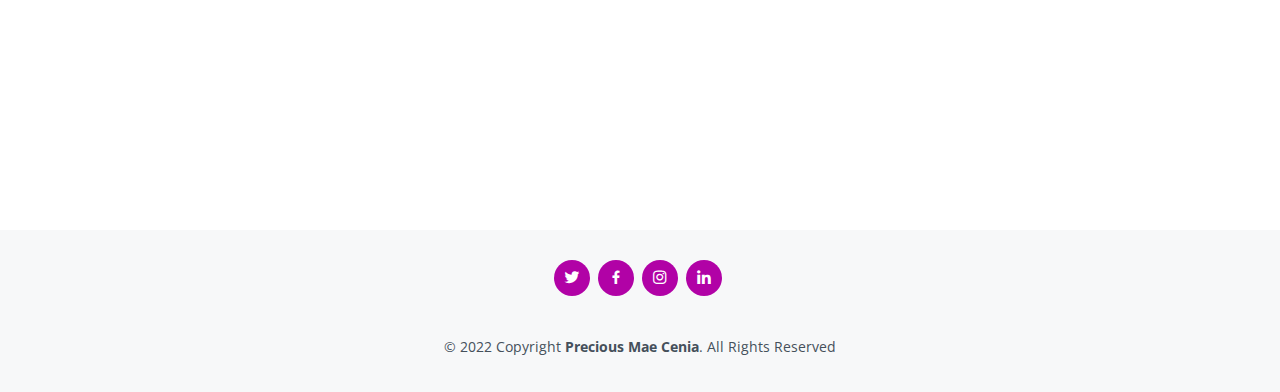
==== commit d27147de: "Update index.html" ====
--- a/index.html
+++ b/index.html
@@ -86,8 +86,8 @@
           </div>
           <div class="col-lg-8 pt-4 pt-lg-0 content">
             <h3>Quality Assurance Engineer</h3><br>
-            <p>Experienced Software Quality Assurance Engineer with a demonstrated history of working in mobile and web application development for almost six (6) years.</p> <br>
-            <p>As a QA of software, I always put my shoes on a customer or a user perspective to ensure ease of use of the system. I am attentive to details to enforce requirements of the system are met. I recommend improvements in software to enhance user experience. I am well-versed in written and oral communication.</p><br>
+            <p>Experienced Software Quality Assurance Engineer with a demonstrated history of working in mobile and web application development for almost six (6) years.</p>
+            <p>As a QA of software, I always put my shoes on a customer or a user perspective to ensure ease of use of the system. I am attentive to details to enforce requirements of the system are met. I recommend improvements in software to enhance user experience. I am well-versed in written and oral communication.</p>
             <p>The main tools I have used in testing are:</p>
               <div class="row">
                 <div class="col-lg-6">
@@ -96,7 +96,7 @@
                     <li><i class="bi bi-chevron-right"></i><span>Postman / Fiddler</span></li>
                     <li><i class="bi bi-chevron-right"></i><span>Android Studio</span></li>
                     <li><i class="bi bi-chevron-right"></i><span>JMeter</span></li>
-                    <li><i class="bi bi-chevron-right"></i><span>OpenShift</span></li><br>
+                    <li><i class="bi bi-chevron-right"></i><span>OpenShift</span></li>
                   </ul>
                 </div>
             </div>
@@ -108,12 +108,12 @@
                 <li><i class="bi bi-chevron-right"></i><span>Cypress</span></li>
                 <li><i class="bi bi-chevron-right"></i><span>Selenium</span></li>
                 <li><i class="bi bi-chevron-right"></i><span>Katalon Studio</span></li>
-                <li><i class="bi bi-chevron-right"></i><span>Robot Framework</span></li><br>
+                <li><i class="bi bi-chevron-right"></i><span>Robot Framework</span></li>
               </ul>
             </div>
         </div>
 
-          <p>Additionally, I understand the importance of collaborating a team while having open communication and managing time well in working on a project.</p> <br>
+        <p>Additionally, I understand the importance of collaborating a team while having open communication and managing time well in working on a project.</p>
         </div>
 
       </div>
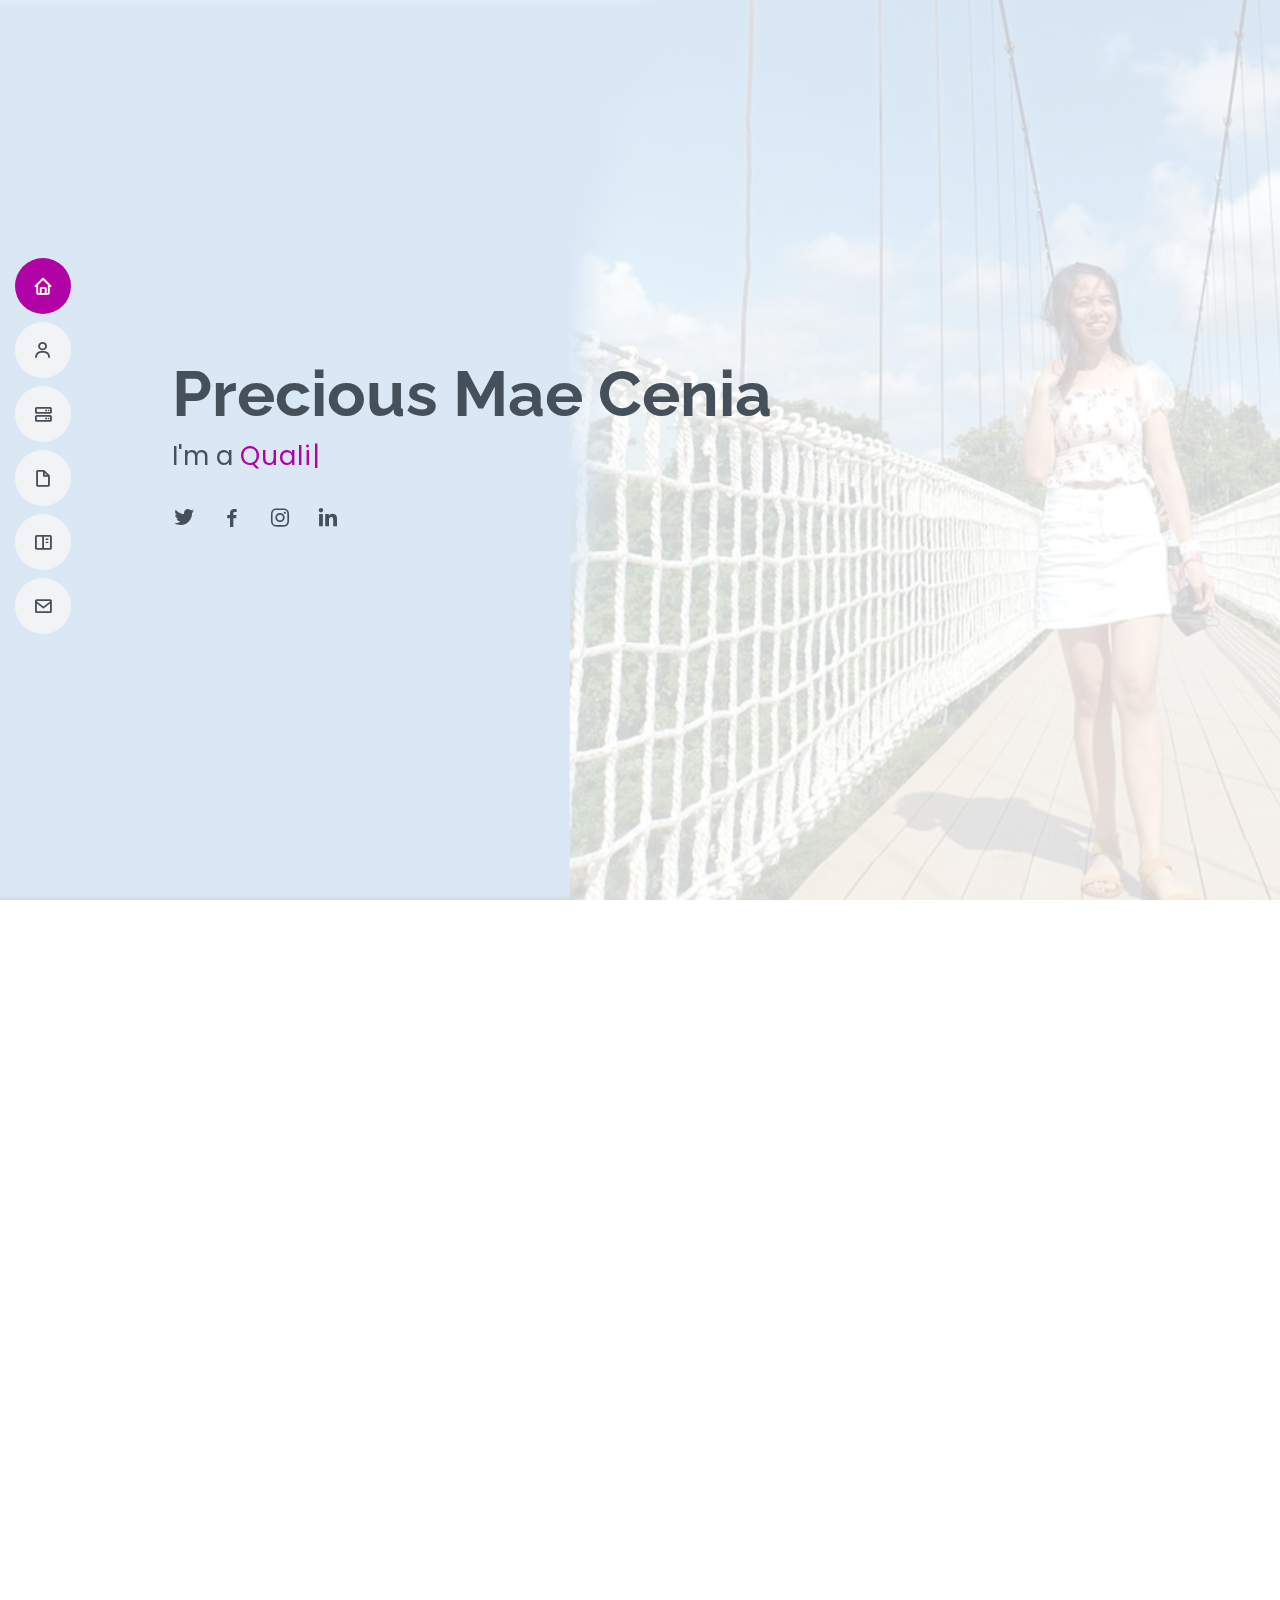
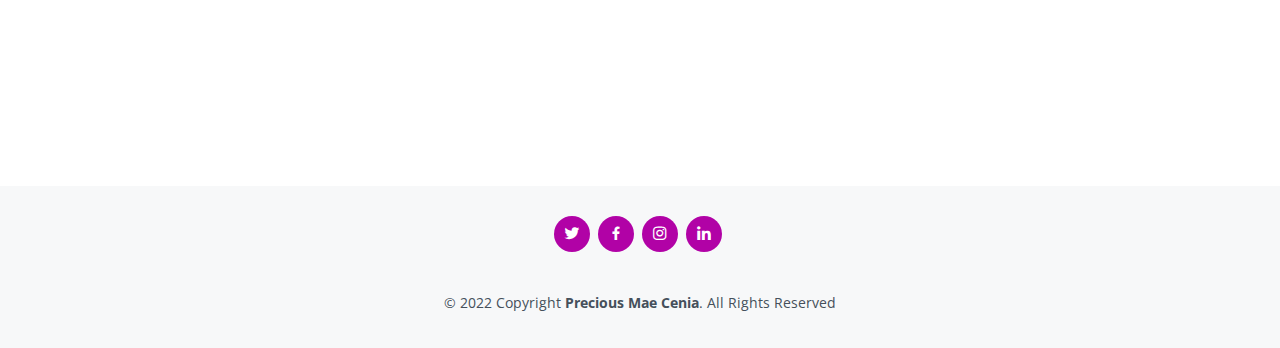
==== commit 70545d71: "Update index.html" ====
--- a/index.html
+++ b/index.html
@@ -108,7 +108,7 @@
                 <li><i class="bi bi-chevron-right"></i><span>Cypress</span></li>
                 <li><i class="bi bi-chevron-right"></i><span>Selenium</span></li>
                 <li><i class="bi bi-chevron-right"></i><span>Katalon Studio</span></li>
-                <li><i class="bi bi-chevron-right"></i><span>Robot Framework</span></li>
+                <!-- <li><i class="bi bi-chevron-right"></i><span>Robot Framework</span></li> -->
               </ul>
             </div>
         </div>
@@ -227,9 +227,9 @@
             </div>
 
             <div class="progress">
-              <span class="skill">Katalon Studio <i class="val">80%</i></span>
-              <div class="progress-bar-wrap">
-                <div class="progress-bar" role="progressbar" aria-valuenow="80" aria-valuemin="0" aria-valuemax="100"></div>
+              <span class="skill">Katalon Studio <i class="val">75%</i></span>
+              <div class="progress-bar-wrap">
+                <div class="progress-bar" role="progressbar" aria-valuenow="75" aria-valuemin="0" aria-valuemax="100"></div>
               </div>
             </div>
 
